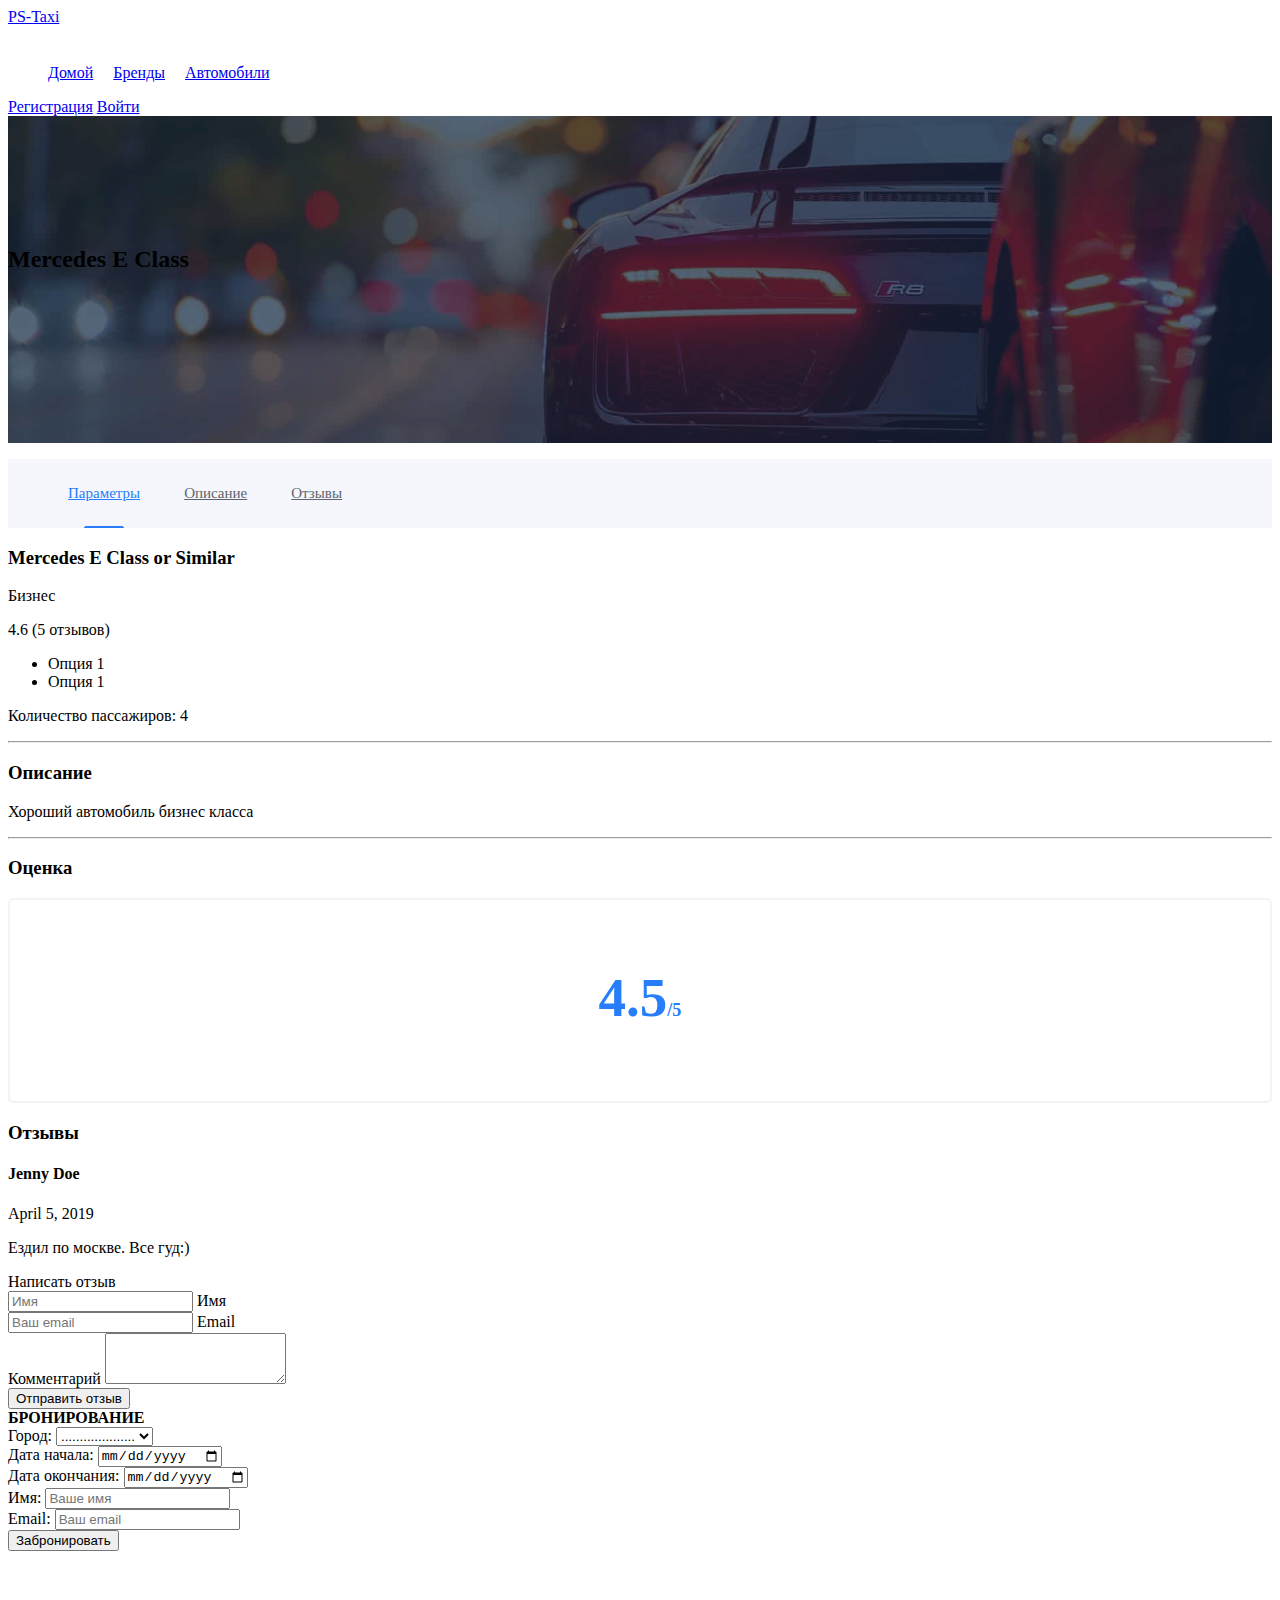
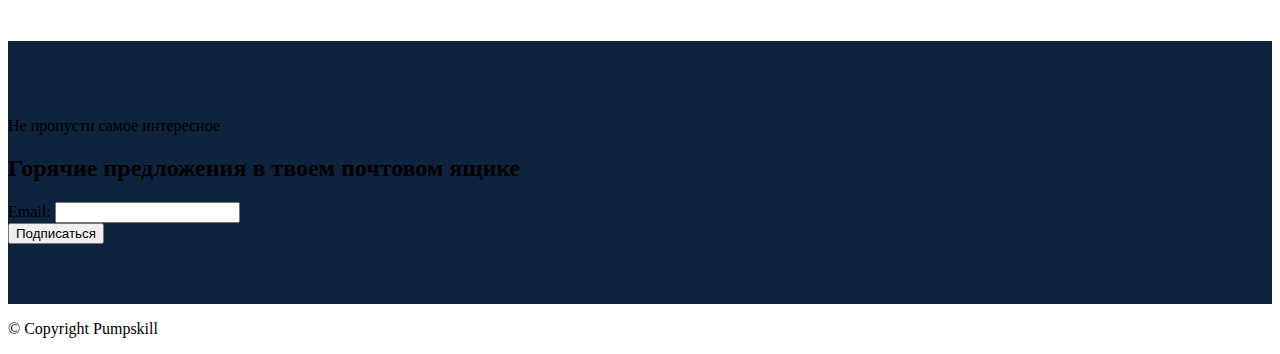
==== auto_detail.html @ b4811b09 "Add brand_detail" ====
<!DOCTYPE html>
<html lang="ru">

<head>
    <meta http-equiv="content-type" content="text/html; charset=utf-8">
    <meta name="viewport" content="width=device-width, initial-scale=1.0">
    <meta http-equiv="X-UA-Compatible" content="ie=edge">
    <link rel="icon" href="images/favicon.png" type="image/png">
    <title>PS-Taxi - бронирование автомобиля</title>

    <!-- Bootstrap -->
    <link href="https://cdn.jsdelivr.net/npm/bootstrap@5.0.0-beta2/dist/css/bootstrap.min.css" rel="stylesheet"
          integrity="sha384-BmbxuPwQa2lc/FVzBcNJ7UAyJxM6wuqIj61tLrc4wSX0szH/Ev+nYRRuWlolflfl" crossorigin="anonymous">

    <!-- Project CSS Files -->
    <link rel="stylesheet" href="css/style.css">
</head>

<body>

<!-- START HEADER -->
<div class="container-fluid">
    <div class="row">
        <div class="col-auto pt-3">
            <a href="index.html" class="btn btn-dark">PS-Taxi</a>
        </div>
        <div class="main-menu-content col-auto">
            <ul>
                <li><a href="index.html" class="text-decoration-none">Домой</a></li>
                <li><a href="brand_list.html" class="text-decoration-none">Бренды</a></li>
                <li><a href="auto_list.html" class="text-decoration-none">Автомобили</a></li>
            </ul>
        </div>
        <div class="col-auto pt-3">
            <a href="#" class="btn btn-outline-primary mr-1">Регистрация</a>
            <a href="#" class="btn btn-primary">Войти</a>
        </div>
    </div>
</div>
<!-- END HEADER -->

<!-- START WRAPPER -->
<div class="hero-box bread-bg-8" style="z-index: 1;">
    <div class="container">
        <div class="row align-items-center">
            <div class="col-lg-6">
                <h2 class="text-white">Mercedes E Class</h2>
            </div>
        </div>
    </div>
</div>
<!-- END WRAPPER -->

<!-- START CAR DETAIL AREA -->
<div class="padding-bottom-90px">
    <div class="section-bg">
        <div class="container">
            <div class="row">
                <div class="col-lg-12">
                    <div class="single-content-nav">
                        <ul>
                            <li><a href="#parameters" class="text-decoration-none active">Параметры</a></li>
                            <li><a href="#description" class="text-decoration-none">Описание</a></li>
                            <li><a href="#reviews" class="text-decoration-none">Отзывы</a></li>
                        </ul>
                    </div>
                </div>
            </div>
        </div>
    </div>
    <div class="container">
        <div class="row">
            <div class="col-lg-8">
                <div id="parameters" class="py-4 mt-4">
                    <h3 class="mb-3">Mercedes E Class or Similar</h3>
                    <div class="d-flex align-items-center">
                        <p>Бизнес</p>
                        <p class="mx-2">
                            <span class="badge bg-warning text-white font-size-16">4.6</span>
                            <span>(5 отзывов)</span>
                        </p>
                    </div>
                </div>
                <ul>
                    <li>Опция 1</li>
                    <li>Опция 1</li>
                </ul>
                <p class="py-4">Количество пассажиров: 4</p>
                <hr>
                <div id="description" class="py-4 mt-4">
                    <h3 class="mb-3">Описание</h3>
                    <p>Хороший автомобиль бизнес класса</p>
                </div>
                <hr>
                <div id="reviews" class="py-4 mt-4">
                    <h3 class="mb-3">Оценка</h3>
                    <div class="col-lg-4">
                        <div class="review-summary">
                            <h2>4.5<span>/5</span></h2>
                        </div>
                    </div>
                </div>
                <div class="py-4 mt-4">
                    <h3>Отзывы</h3>
                    <h4 class="mt-3">Jenny Doe</h4>
                    <p class="text-muted">April 5, 2019</p>
                    <p>Ездил по москве. Все гуд:)</p>
                </div>
                <div class="py-4 mt-4">
                    <div class="card">
                        <div class="card-header">
                            Написать отзыв
                        </div>
                        <div class="card-body">
                            <form>
                                <div class="row">
                                    <div class="col-sm-6">
                                        <div class="form-floating mb-3">
                                            <input type="text" class="form-control" id="floatingInputName"
                                                   placeholder="Имя">
                                            <label for="floatingInputName">Имя</label>
                                        </div>
                                    </div>
                                    <div class="col-sm-6">
                                        <div class="form-floating mb-3">
                                            <input type="email" class="form-control" id="floatingInputEmail"
                                                   placeholder="Ваш email">
                                            <label for="floatingInputEmail">Email</label>
                                        </div>
                                    </div>
                                </div>
                                <div class="mb-3">
                                    <label for="exampleFormControlTextarea1" class="form-label">Комментарий</label>
                                    <textarea class="form-control" id="exampleFormControlTextarea1"
                                              rows="3"></textarea>
                                </div>
                                <button type="submit" class="btn btn-primary">Отправить отзыв</button>
                            </form>
                        </div>
                    </div>
                </div>
            </div>
            <div class="col-lg-4">
                <div class="card shadow-lg mt-4">
                    <div class="card-header text-center">
                        <strong>БРОНИРОВАНИЕ</strong>
                    </div>
                    <div class="card-body">
                        <form>
                            <div class="mb-3">
                                <label for="city" class="form-label">Город:</label>
                                <select class="form-select" id="city">
                                    <option selected>....................</option>
                                    <option value="1">Москва</option>
                                    <option value="2">Париж</option>
                                    <option value="3">Лондон</option>
                                </select>
                            </div>
                            <div class="row">
                                <div class="col-sm-6">
                                    <div class="mb-3">
                                        <label for="dateStart" class="form-label">Дата начала:</label>
                                        <input type="date" class="form-control" id="dateStart">
                                    </div>
                                </div>
                                <div class="col-sm-6">
                                    <div class="mb-3">
                                        <label for="dateEnd" class="form-label">Дата окончания:</label>
                                        <input type="date" class="form-control" id="dateEnd">
                                    </div>
                                </div>
                            </div>
                            <div class="mb-3">
                                <label for="userName" class="form-label">Имя:</label>
                                <input type="text" class="form-control" id="userName" placeholder="Ваше имя">
                            </div>
                            <div class="mb-3">
                                <label for="userEmail" class="form-label">Email:</label>
                                <input type="email" class="form-control" id="userEmail" placeholder="Ваш email">
                            </div>
                            <button type="submit" class="btn btn-success mt-4">Забронировать</button>
                        </form>
                    </div>
                </div>
            </div>
        </div>
    </div>
</div>
<!-- END CAR DETAIL -->

<!-- START CTA -->
<div class="section-bg-2 padding-top-60px padding-bottom-60px">
    <div class="container">
        <div class="row align-items-center">
            <div class="col-lg-7">
                <p class="text-white-50 pb-1">Не пропусти самое интересное</p>
                <h2 class="text-white">Горячие предложения в твоем почтовом ящике</h2>
            </div>
            <div class="col-lg-5">
                <form>
                    <div class="mb-3">
                        <label for="exampleInputEmail1" class="form-label text-white">Email:</label>
                        <input type="email" class="form-control" id="exampleInputEmail1">
                    </div>
                    <button type="submit" class="btn btn-primary">Подписаться</button>
                </form>
            </div>
        </div>
    </div>
</div>
<!-- END CTA -->

<!-- START FOOTER -->
<div class="container">
    <div class="py-4 mt-4">
        <p>&copy; Copyright Pumpskill</p>
    </div>
</div>
<!-- END FOOTER -->

</body>

</html>
---- css/style.css ----
.main-menu-content {
    padding-top: 22px;
    margin-left: auto;
    padding-right: 28px
}

.main-menu-content ul li {
    display: inline-block;
    text-transform: capitalize;
    padding-right: 16px;
    position: relative
}

.hero-box {
    position: relative;
    width: 100%;
    z-index: 2;
    padding-top: 110px;
    padding-bottom: 150px;
    background-size: cover;
    background-position: center
}

.hero-box:after {
    position: absolute;
    content: '';
    top: 0;
    left: 0;
    width: 100%;
    height: 100%;
    z-index: -1;
    opacity: .7;
    background-color: #0d233e
}

.hero-bg-4 {
    background-image: url(../images/hero-bg4.jpg)
}

.bread-bg-8 {
    background-image: url(../images/bread-bg7.jpg)
}

.section-bg-2 {
    background-color: #0d233e
}

.section-bg {
    background-color: #f5f7fc
}

.padding-top-60px {
    padding-top: 60px
}

.padding-bottom-60px {
    padding-bottom: 60px
}

.padding-bottom-90px {
    padding-bottom: 90px
}

@media only screen and (min-width:480px) and (max-width:767px) {
    .single-content-nav ul {
        white-space: nowrap;
        display: block;
        overflow-y: hidden;
        overflow-x: auto
    }
}

@media only screen and (min-width:320px) and (max-width:479px) {
    .single-content-nav ul {
        white-space: nowrap;
        display: block;
        overflow-y: hidden;
        overflow-x: auto
    }
}

.single-content-nav ul::-webkit-scrollbar {
    height: 6px
}

.single-content-nav ul::-webkit-scrollbar-track {
    background-color: rgba(128, 137, 150, .1);
    -webkit-border-radius: 10px;
    -moz-border-radius: 10px;
    border-radius: 10px
}

.single-content-nav ul::-webkit-scrollbar-thumb {
    background-color: rgba(128, 137, 150, .2);
    -webkit-border-radius: 10px;
    -moz-border-radius: 10px;
    border-radius: 10px
}

.single-content-nav ul::-webkit-scrollbar-thumb:hover {
    background-color: rgba(128, 137, 150, .4)
}

.single-content-nav ul li {
    display: inline-block
}

.single-content-nav ul li a {
    display: block;
    color: #5d646d;
    -webkit-transition: all .3s;
    -moz-transition: all .3s;
    -ms-transition: all .3s;
    -o-transition: all .3s;
    transition: all .3s;
    padding: 26px 20px;
    font-size: 15px;
    position: relative
}

@media only screen and (min-width:480px) and (max-width:767px) {
    .single-content-nav ul li a {
        padding: 15px
    }
}

@media only screen and (min-width:320px) and (max-width:479px) {
    .single-content-nav ul li a {
        padding: 15px
    }
}

.single-content-nav ul li a::before {
    position: absolute;
    content: "";
    bottom: 0;
    left: 50%;
    -webkit-transform: translateX(-50%) scale(0);
    -moz-transform: translateX(-50%) scale(0);
    -ms-transform: translateX(-50%) scale(0);
    -o-transform: translateX(-50%) scale(0);
    transform: translateX(-50%) scale(0);
    width: 40px;
    height: 2px;
    -webkit-border-radius: 4px 4px 0 0;
    -moz-border-radius: 4px 4px 0 0;
    border-radius: 4px 4px 0 0;
    background-color: transparent;
    -webkit-transition: all .3s;
    -moz-transition: all .3s;
    -ms-transition: all .3s;
    -o-transition: all .3s;
    transition: all .3s
}

.single-content-nav ul li a:hover {
    color: #287dfa
}

.single-content-nav ul li a.active {
    color: #287dfa
}

.single-content-nav ul li a.active::before {
    background-color: #287dfa;
    -webkit-transform: translateX(-50%) scale(1);
    -moz-transform: translateX(-50%) scale(1);
    -ms-transform: translateX(-50%) scale(1);
    -o-transform: translateX(-50%) scale(1);
    transform: translateX(-50%) scale(1)
}

.review-summary {
    border: 2px solid rgba(128, 137, 150, .1);
    -webkit-border-radius: 5px;
    -moz-border-radius: 5px;
    border-radius: 5px;
    padding: 20px 20px 27px 20px;
    text-align: center
}

.review-summary h2 {
    color: #287dfa;
    font-weight: 700;
    font-size: 55px
}

.review-summary h2 span {
    font-size: 18px
}

.review-summary p {
    font-size: 20px;
    color: #0d233e;
    padding-top: 5px;
    padding-bottom: 5px
}

.avatar-xxl {
    max-width: 15rem;
}
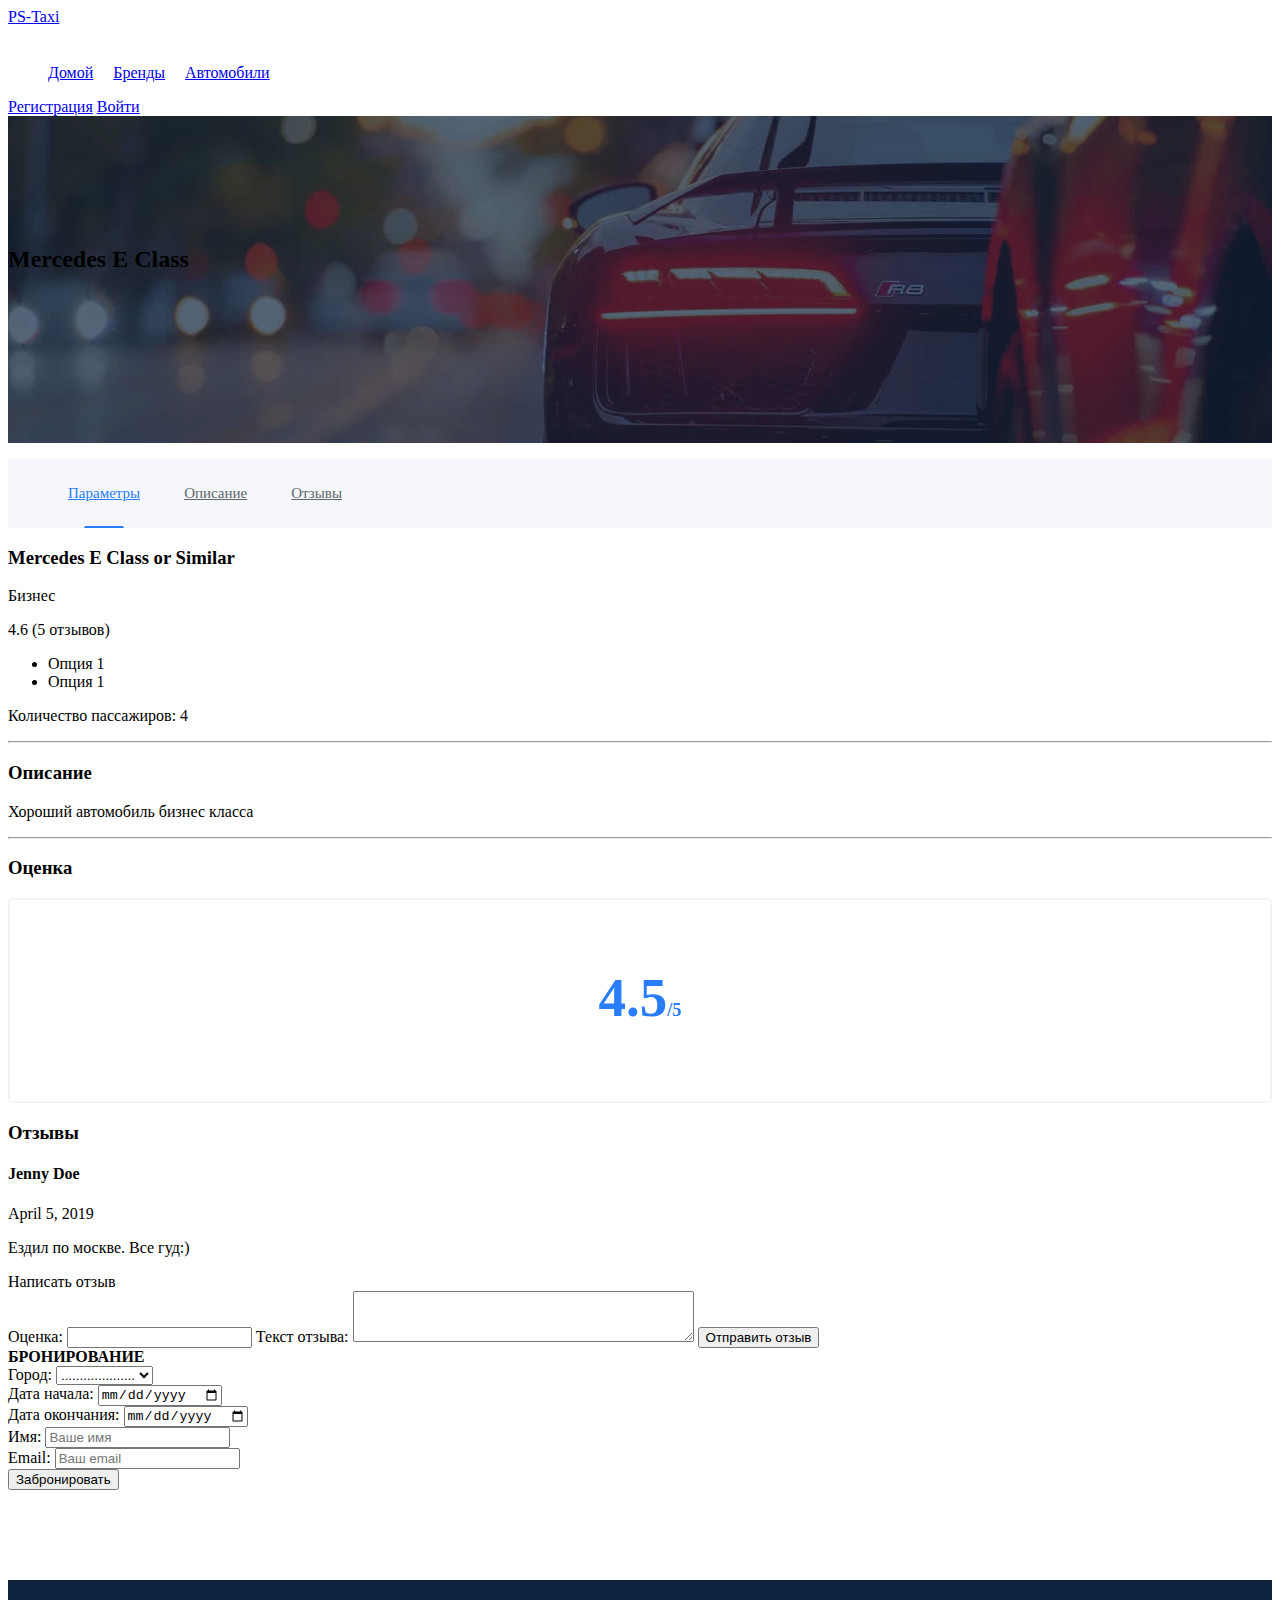
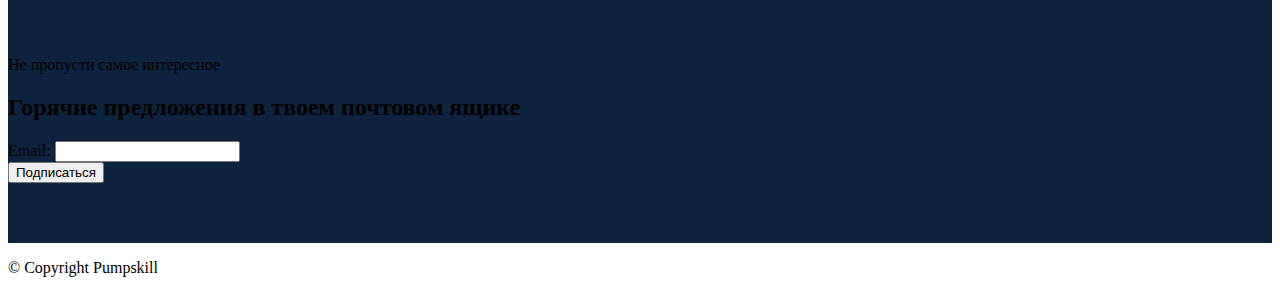
==== commit a012c34f: "change review form" ====
--- a/auto_detail.html
+++ b/auto_detail.html
@@ -112,29 +112,12 @@
                             Написать отзыв
                         </div>
                         <div class="card-body">
-                            <form>
-                                <div class="row">
-                                    <div class="col-sm-6">
-                                        <div class="form-floating mb-3">
-                                            <input type="text" class="form-control" id="floatingInputName"
-                                                   placeholder="Имя">
-                                            <label for="floatingInputName">Имя</label>
-                                        </div>
-                                    </div>
-                                    <div class="col-sm-6">
-                                        <div class="form-floating mb-3">
-                                            <input type="email" class="form-control" id="floatingInputEmail"
-                                                   placeholder="Ваш email">
-                                            <label for="floatingInputEmail">Email</label>
-                                        </div>
-                                    </div>
-                                </div>
-                                <div class="mb-3">
-                                    <label for="exampleFormControlTextarea1" class="form-label">Комментарий</label>
-                                    <textarea class="form-control" id="exampleFormControlTextarea1"
-                                              rows="3"></textarea>
-                                </div>
-                                <button type="submit" class="btn btn-primary">Отправить отзыв</button>
+                            <form action="" method="post">
+                                <label for="id_rate">Оценка:</label>
+                                <input type="number" name="rate" class="form-control" required="" id="id_rate">
+                                <label for="id_text">Текст отзыва:</label>
+                                <textarea name="text" cols="40" rows="3" maxlength="500" class="form-control" required="" id="id_text"></textarea>
+                                <button type="submit" class="btn btn-primary mt-3">Отправить отзыв</button>
                             </form>
                         </div>
                     </div>
--- a/css/style.css
+++ b/css/style.css
@@ -197,5 +197,5 @@
 }
 
 .avatar-xxl {
-    max-width: 15rem;
+    max-width: 20rem;
 }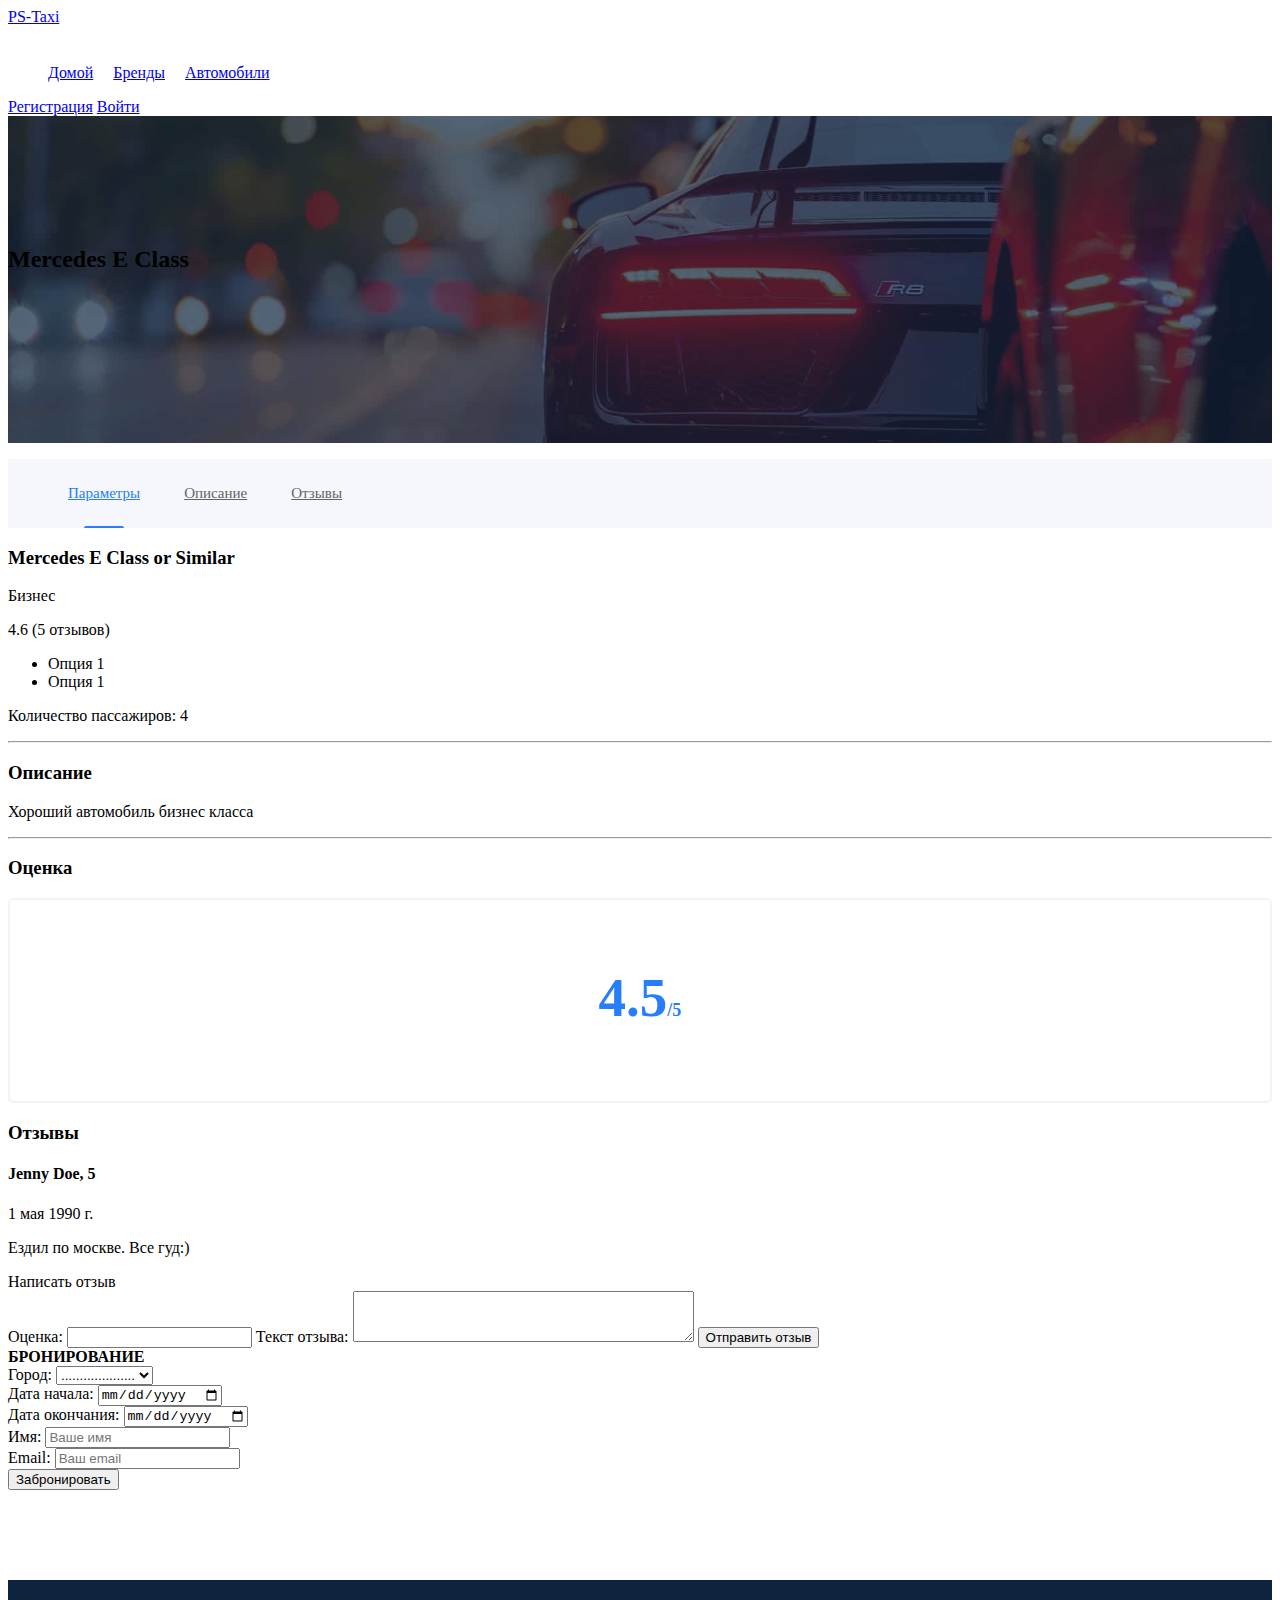
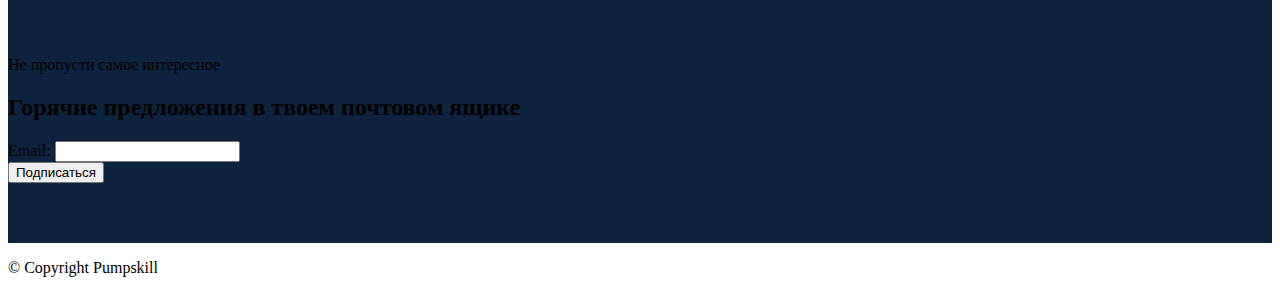
==== commit b90580f1: "change review form" ====
--- a/auto_detail.html
+++ b/auto_detail.html
@@ -102,8 +102,8 @@
                 </div>
                 <div class="py-4 mt-4">
                     <h3>Отзывы</h3>
-                    <h4 class="mt-3">Jenny Doe</h4>
-                    <p class="text-muted">April 5, 2019</p>
+                    <h4 class="mt-3">Jenny Doe, 5</h4>
+                    <p class="text-muted">1 мая 1990 г.</p>
                     <p>Ездил по москве. Все гуд:)</p>
                 </div>
                 <div class="py-4 mt-4">
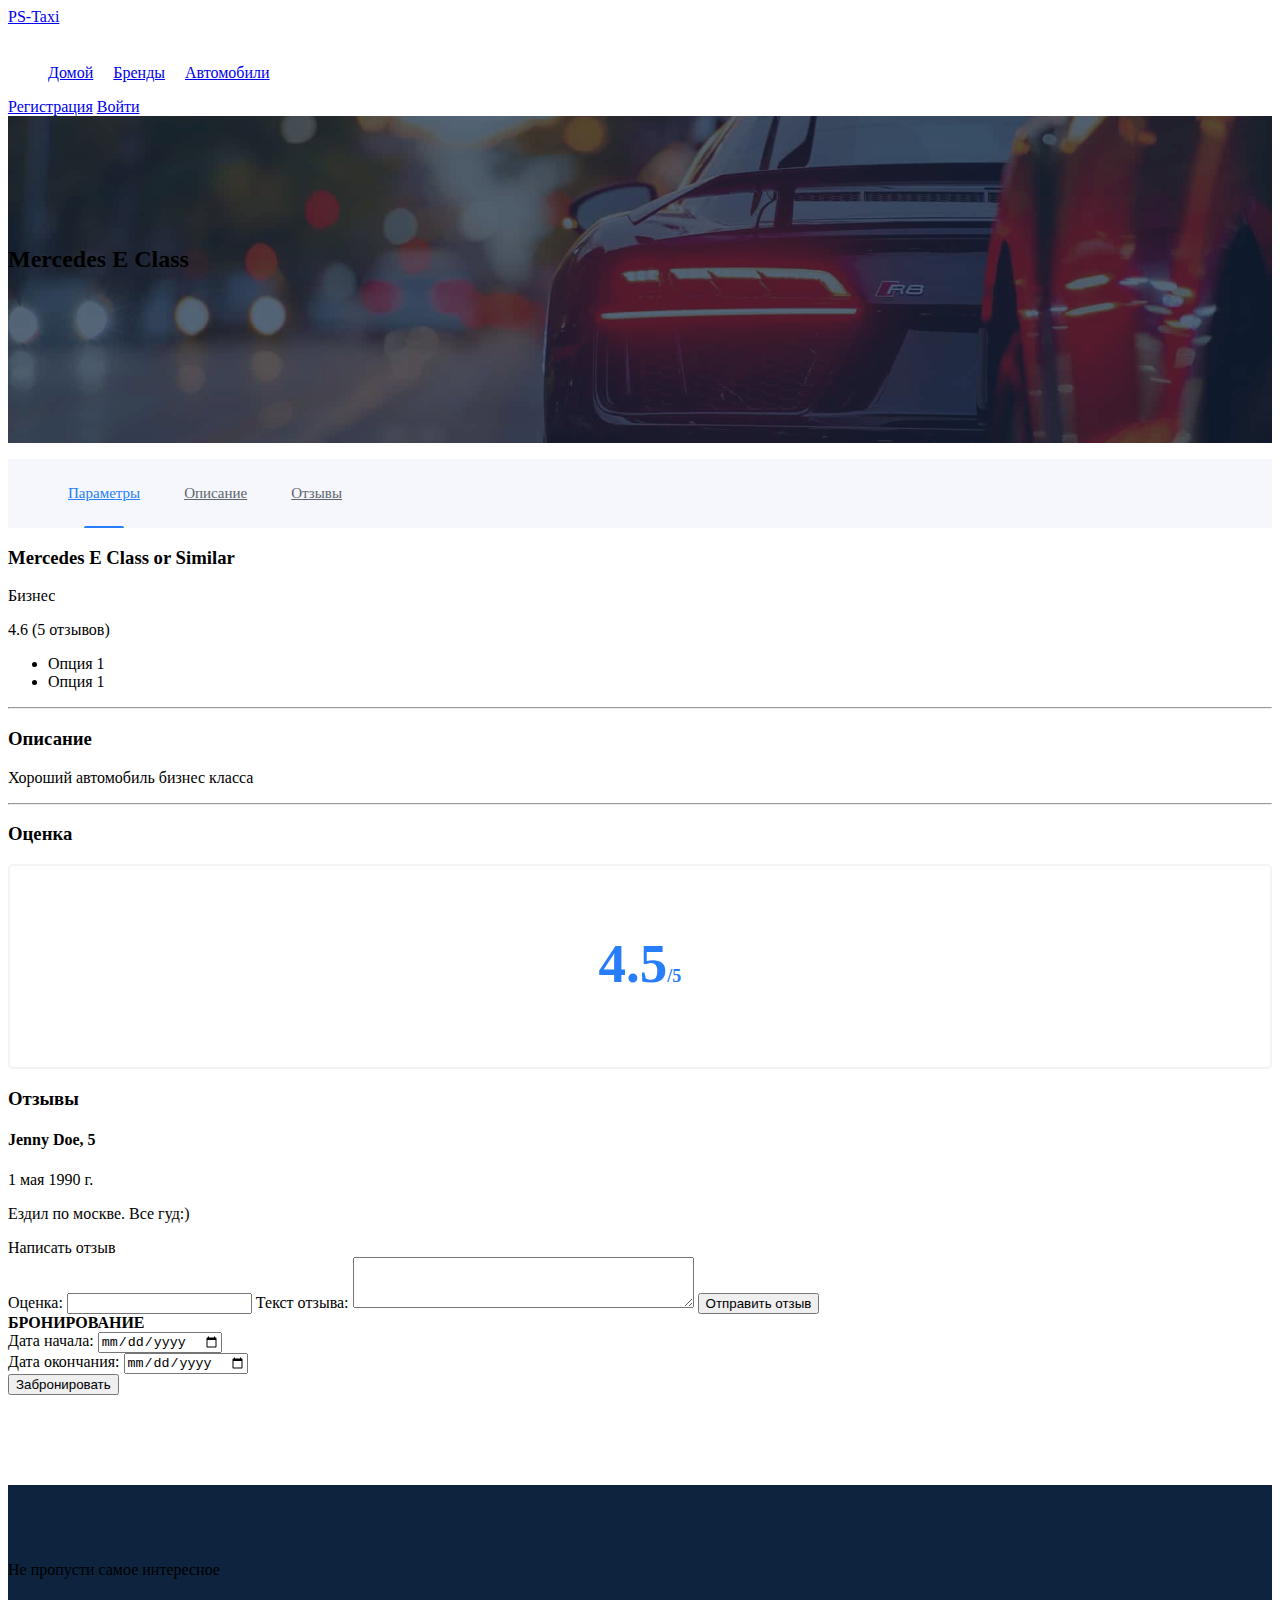
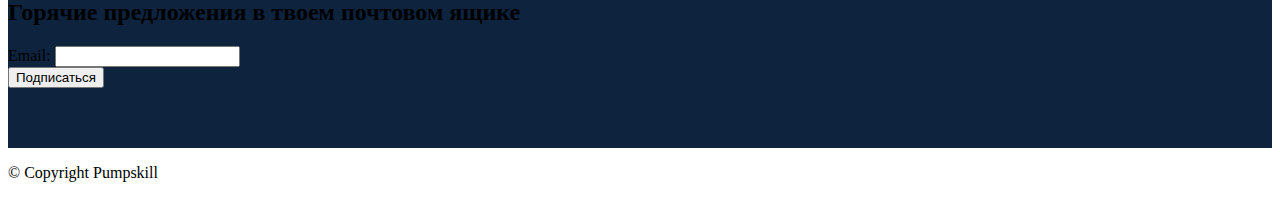
==== commit 944d25ad: "change review form" ====
--- a/auto_detail.html
+++ b/auto_detail.html
@@ -85,7 +85,6 @@
                     <li>Опция 1</li>
                     <li>Опция 1</li>
                 </ul>
-                <p class="py-4">Количество пассажиров: 4</p>
                 <hr>
                 <div id="description" class="py-4 mt-4">
                     <h3 class="mb-3">Описание</h3>
@@ -130,15 +129,6 @@
                     </div>
                     <div class="card-body">
                         <form>
-                            <div class="mb-3">
-                                <label for="city" class="form-label">Город:</label>
-                                <select class="form-select" id="city">
-                                    <option selected>....................</option>
-                                    <option value="1">Москва</option>
-                                    <option value="2">Париж</option>
-                                    <option value="3">Лондон</option>
-                                </select>
-                            </div>
                             <div class="row">
                                 <div class="col-sm-6">
                                     <div class="mb-3">
@@ -152,14 +142,6 @@
                                         <input type="date" class="form-control" id="dateEnd">
                                     </div>
                                 </div>
-                            </div>
-                            <div class="mb-3">
-                                <label for="userName" class="form-label">Имя:</label>
-                                <input type="text" class="form-control" id="userName" placeholder="Ваше имя">
-                            </div>
-                            <div class="mb-3">
-                                <label for="userEmail" class="form-label">Email:</label>
-                                <input type="email" class="form-control" id="userEmail" placeholder="Ваш email">
                             </div>
                             <button type="submit" class="btn btn-success mt-4">Забронировать</button>
                         </form>
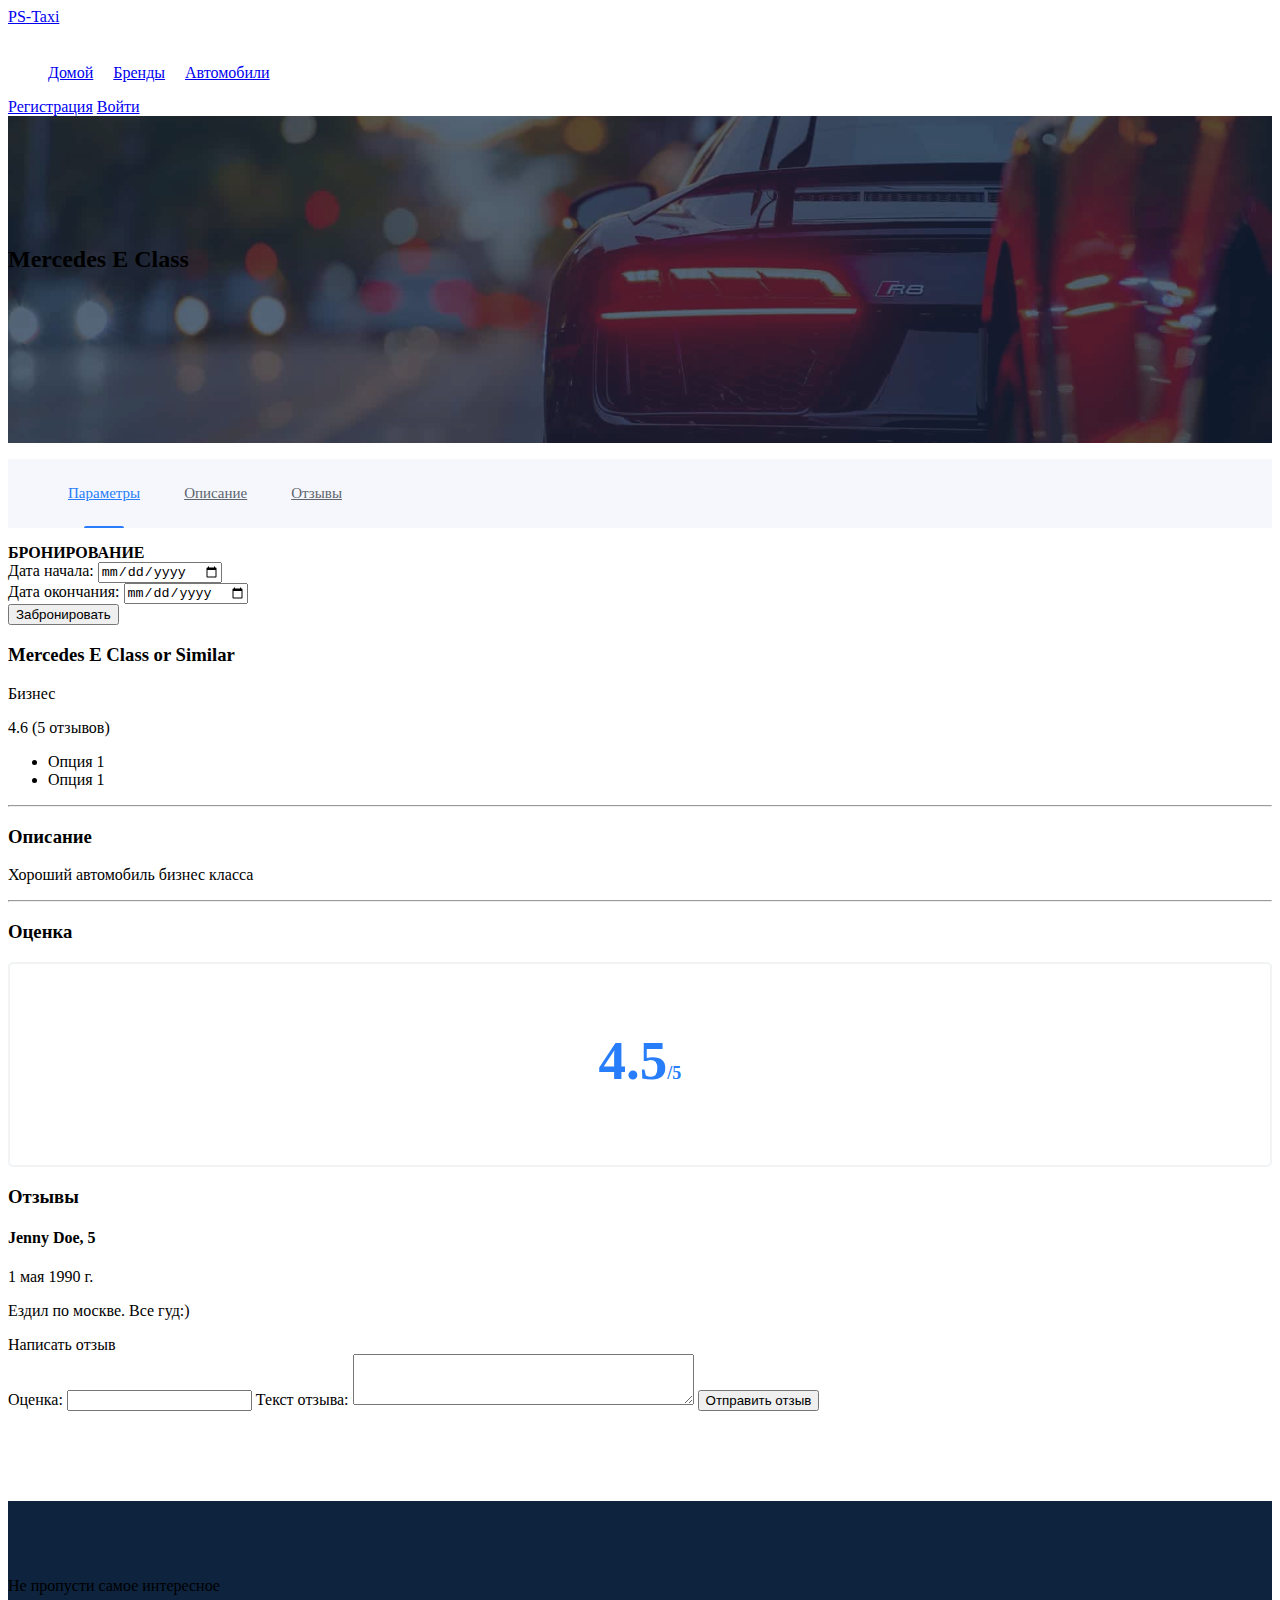
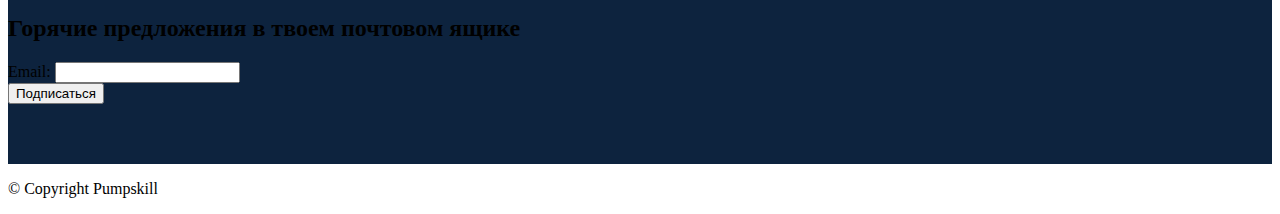
==== commit fe99ead4: "change review form" ====
--- a/auto_detail.html
+++ b/auto_detail.html
@@ -70,7 +70,33 @@
     </div>
     <div class="container">
         <div class="row">
-            <div class="col-lg-8">
+            <div class="col-lg-4 order-lg-2">
+                <div class="card shadow-lg mt-4">
+                    <div class="card-header text-center">
+                        <strong>БРОНИРОВАНИЕ</strong>
+                    </div>
+                    <div class="card-body">
+                        <form>
+                            <div class="row">
+                                <div class="col-sm-6">
+                                    <div class="mb-3">
+                                        <label for="dateStart" class="form-label">Дата начала:</label>
+                                        <input type="date" class="form-control" id="dateStart">
+                                    </div>
+                                </div>
+                                <div class="col-sm-6">
+                                    <div class="mb-3">
+                                        <label for="dateEnd" class="form-label">Дата окончания:</label>
+                                        <input type="date" class="form-control" id="dateEnd">
+                                    </div>
+                                </div>
+                            </div>
+                            <button type="submit" class="btn btn-success mt-4">Забронировать</button>
+                        </form>
+                    </div>
+                </div>
+            </div>
+            <div class="col-lg-8 order-lg-1">
                 <div id="parameters" class="py-4 mt-4">
                     <h3 class="mb-3">Mercedes E Class or Similar</h3>
                     <div class="d-flex align-items-center">
@@ -122,32 +148,6 @@
                     </div>
                 </div>
             </div>
-            <div class="col-lg-4">
-                <div class="card shadow-lg mt-4">
-                    <div class="card-header text-center">
-                        <strong>БРОНИРОВАНИЕ</strong>
-                    </div>
-                    <div class="card-body">
-                        <form>
-                            <div class="row">
-                                <div class="col-sm-6">
-                                    <div class="mb-3">
-                                        <label for="dateStart" class="form-label">Дата начала:</label>
-                                        <input type="date" class="form-control" id="dateStart">
-                                    </div>
-                                </div>
-                                <div class="col-sm-6">
-                                    <div class="mb-3">
-                                        <label for="dateEnd" class="form-label">Дата окончания:</label>
-                                        <input type="date" class="form-control" id="dateEnd">
-                                    </div>
-                                </div>
-                            </div>
-                            <button type="submit" class="btn btn-success mt-4">Забронировать</button>
-                        </form>
-                    </div>
-                </div>
-            </div>
         </div>
     </div>
 </div>
